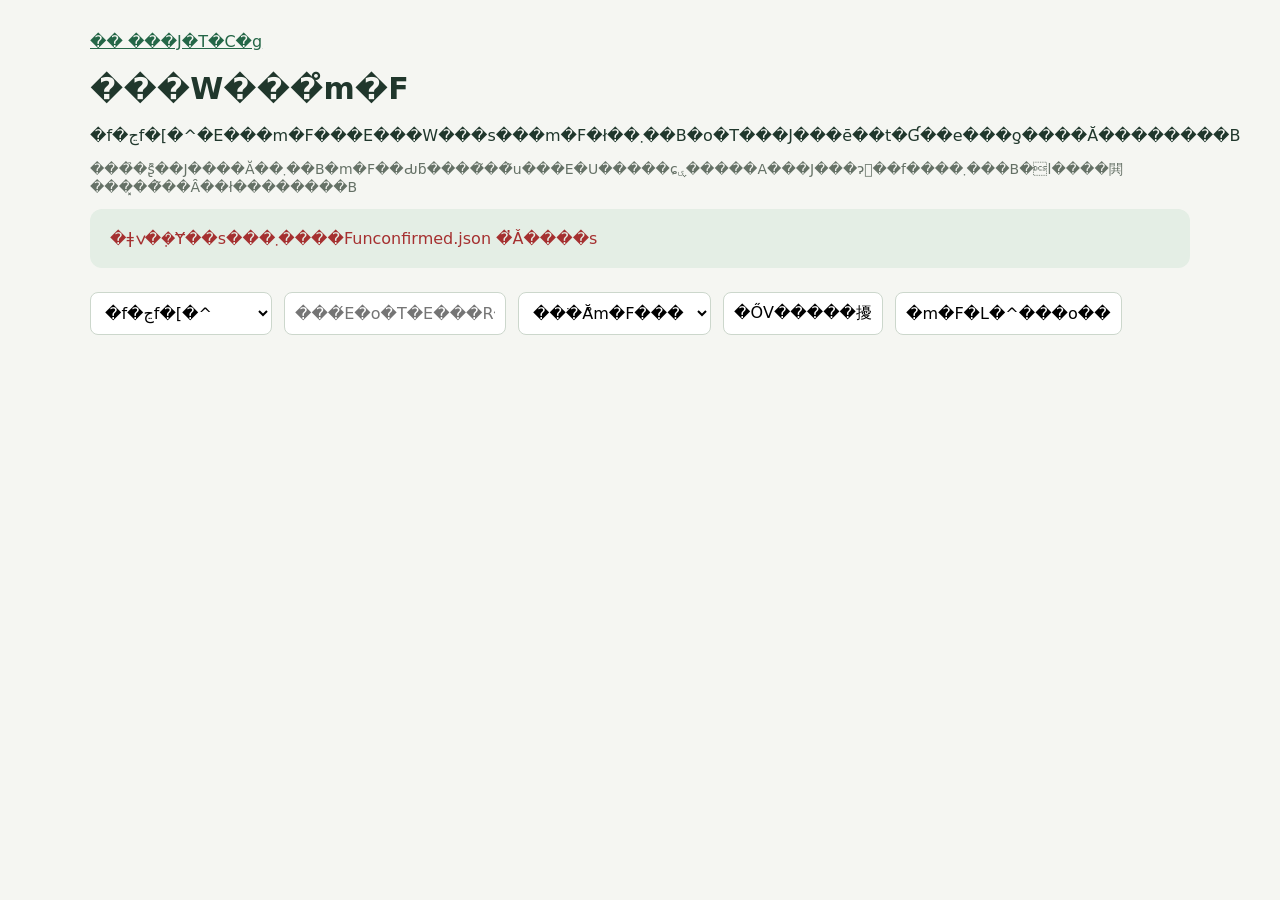
==== public/admin.html @ 86b77bff "Add information review dashboard with local notes and source checks" ====
<!doctype html><html lang="ja"><meta charset="utf-8"><meta name="viewport" content="width=device-width,initial-scale=1"><title>���m�F | Sapporo Gourmet Radar</title><style>body{margin:0;background:#f5f6f2;color:#20372c;font:16px system-ui}main{max-width:1100px;margin:auto;padding:32px 20px}a{color:#246647}h1{font-size:30px}button,input,select{font:inherit;padding:10px;border:1px solid #ccd7cc;border-radius:8px;background:white}button{cursor:pointer}.bar{display:flex;gap:12px;flex-wrap:wrap;margin:24px 0}.card{padding:22px;background:white;border:1px solid #dde4db;border-radius:12px;margin:14px 0}.meta{color:#657166;font-size:14px}.error{color:#a53030}textarea{display:block;box-sizing:border-box;width:100%;margin-top:12px;padding:10px;font:inherit}h2{font-size:19px}#summary{padding:20px;background:#e4eee5;border-radius:12px}</style><main><a href="./">�� ���J�T�C�g</a><h1>���W���̊m�F</h1><p>�f�ڃf�[�^�E���m�F���E���W���s���m�F�ł��܂��B�o�T���J���ē��t�Ɠ��e���ƍ����Ă��������B</p><p class="meta">���̉�ʂ͌��J����Ă��܂��B�m�F��Ԃƃ����͂��̃u���E�U�����ɕۑ�����A���J���ɂ͔��f����܂���B�l����閧���͓��͂��Ȃ��ł��������B</p><div id="summary">�ǂݍ��ݒ��c</div><div class="bar"><select id="mode" aria-label="�m�F�Ώ�"><option value="published">�f�ڃf�[�^</option><option value="pending">���m�F���</option><option value="sources">���W��</option></select><input id="query" placeholder="���́E�o�T�E���R�Ō���" aria-label="����"><select id="filter" aria-label="�m�F���"><option value="all">���ׂĂ̊m�F���</option><option value="���m�F">���m�F</option><option value="�m�F�ς�">�m�F�ς�</option><option value="�v�C��">�v�C��</option><option value="�ΏۊO">�ΏۊO</option></select><button id="refresh">�ŐV�����擾</button><button id="export">�m�F�L�^���o��</button></div><p id="count"></p><div id="list"></div></main><script>
let news={},pending={},report={},notes={};try{notes=JSON.parse(localStorage.getItem('radar-review-v1')||'{}')}catch{}
const $=id=>document.getElementById(id),esc=v=>String(v??'').replace(/[&<>"']/g,c=>({'&':'&amp;','<':'&lt;','>':'&gt;','"':'&quot;',"'":'&#39;'}[c]));
function link(u){try{let x=new URL(u);return ['https:','http:'].includes(x.protocol)?'<a target="_blank" rel="noopener" href="'+esc(x.href)+'">�o�T���J�� ?</a>':''}catch{return ''}}
function key(r){return r.url||r.source||String(r.id)}
function save(k,field,v){notes[k]={...notes[k],[field]:v};try{localStorage.setItem('radar-review-v1',JSON.stringify(notes))}catch{$('summary').textContent='�m�F�L�^��ۑ��ł��܂���B�o�̓{�^���ŋL�^��ۑ����Ă��������B'}}
function render(){let mode=$('mode').value,items=mode==='published'?news.items||[]:mode==='pending'?pending.items||[]:report.sources||[];let q=$('query').value.toLowerCase();items=items.filter(r=>JSON.stringify(r).toLowerCase().includes(q)&&($('filter').value==='all'||(notes[key(r)]?.status||'���m�F')===$('filter').value));$('count').textContent=items.length+'��';$('list').innerHTML=items.map((r,i)=>{let n=notes[key(r)]||{};return '<article class="card"><h2>'+esc(r.name||r.source||r.url)+'</h2><p>'+esc(r.type||'')+' '+esc(r.date||'')+(r.end?' �` '+esc(r.end):'')+' '+esc(r.place||'')+'</p><p class="meta">'+esc(r.source||'')+' �E '+esc(r.reason||r.error||r.text||(r.ok===true?'�擾����':r.ok===false?'�擾���s':''))+'</p>'+link(r.url)+'<p>�m�F��� <select data-row="'+i+'">'+['���m�F','�m�F�ς�','�v�C��','�ΏۊO'].map(s=>'<option'+(s===(n.status||'���m�F')?' selected':'')+'>'+s+'</option>').join('')+'</select></p><textarea data-row="'+i+'" placeholder="�m�F����" aria-label="�m�F����">'+esc(n.memo||'')+'</textarea></article>'}).join('')||'<p>�Y��������͂���܂���B</p>';$('list').querySelectorAll('select').forEach(e=>e.onchange=()=>save(key(items[+e.dataset.row]),'status',e.value));$('list').querySelectorAll('textarea').forEach(e=>e.oninput=()=>save(key(items[+e.dataset.row]),'memo',e.value))}
async function load(){try{let values=await Promise.all(['news.json','unconfirmed.json','collection-report.json'].map(async p=>{let r=await fetch(p,{cache:'no-store'});if(!r.ok)throw Error(p+' �̓Ǎ����s');return r.json()}));[news,pending,report]=values;$('summary').textContent='�ŏI���W�F'+(news.last_run||'���擾')+' �b�f�ڃf�[�^ '+(news.items||[]).length+'�� �b���m�F��� '+(pending.items||[]).length+'�� �b���W�� '+(report.successful_sources??0)+' / '+(report.sources||[]).length+' ����';render()}catch(e){$('summary').textContent='�ǂݍ��݂Ɏ��s���܂����F'+e.message;$('summary').className='error'}}
['mode','query','filter'].forEach(id=>$(id).addEventListener('input',render));$('refresh').onclick=load;$('export').onclick=()=>{let u=URL.createObjectURL(new Blob([JSON.stringify({exported_at:new Date().toISOString(),reviews:notes},null,2)],{type:'application/json'})),a=document.createElement('a');a.href=u;a.download='radar-review.json';a.click();setTimeout(()=>URL.revokeObjectURL(u),1000)};load();
</script></html>
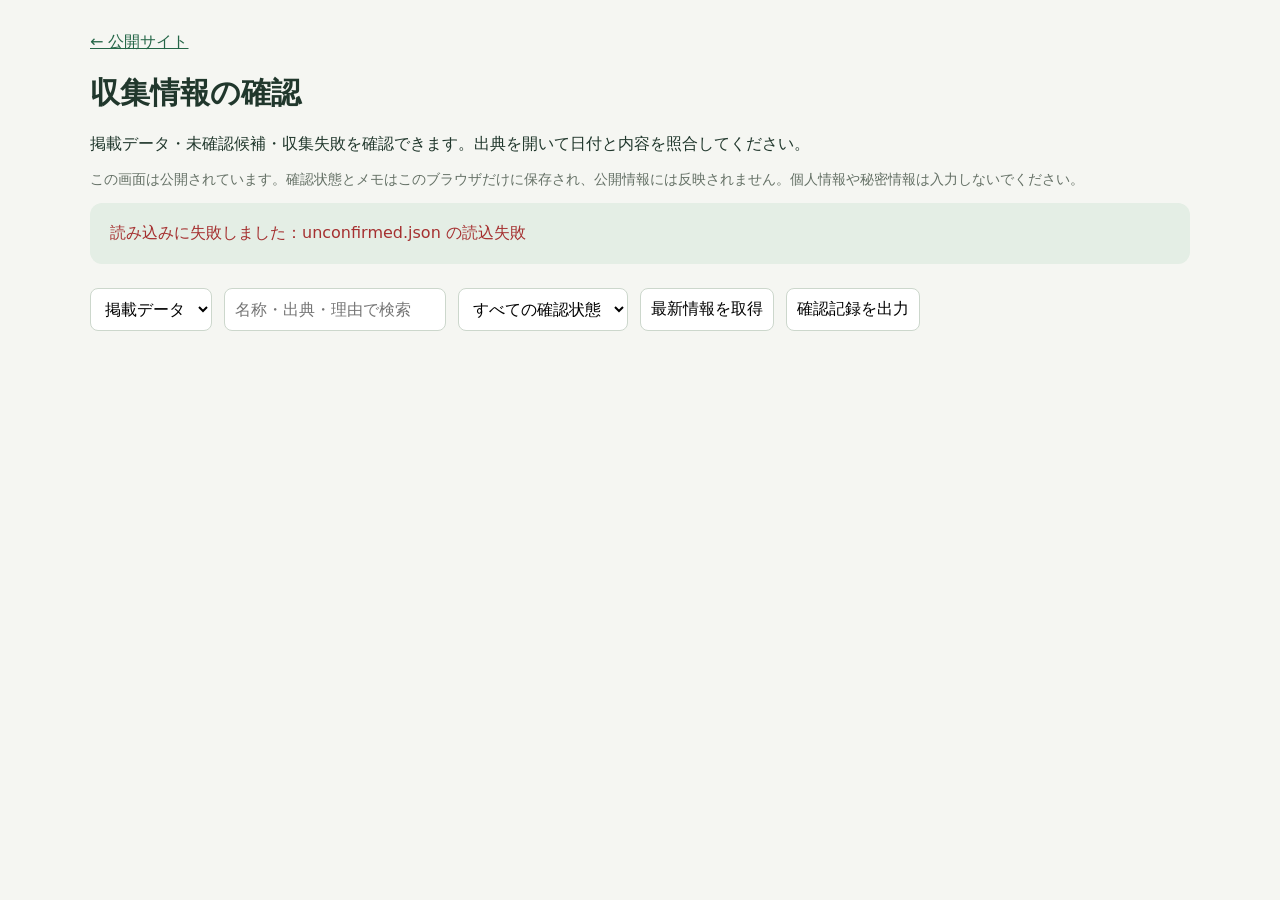
==== commit fdd024d5: "Restore Japanese review page text with correct UTF-8 encoding" ====
--- a/public/admin.html
+++ b/public/admin.html
@@ -1,11 +1,10 @@
-<!doctype html><html lang="ja"><meta charset="utf-8"><meta name="viewport" content="width=device-width,initial-scale=1"><title>���m�F | Sapporo Gourmet Radar</title><style>body{margin:0;background:#f5f6f2;color:#20372c;font:16px system-ui}main{max-width:1100px;margin:auto;padding:32px 20px}a{color:#246647}h1{font-size:30px}button,input,select{font:inherit;padding:10px;border:1px solid #ccd7cc;border-radius:8px;background:white}button{cursor:pointer}.bar{display:flex;gap:12px;flex-wrap:wrap;margin:24px 0}.card{padding:22px;background:white;border:1px solid #dde4db;border-radius:12px;margin:14px 0}.meta{color:#657166;font-size:14px}.error{color:#a53030}textarea{display:block;box-sizing:border-box;width:100%;margin-top:12px;padding:10px;font:inherit}h2{font-size:19px}#summary{padding:20px;background:#e4eee5;border-radius:12px}</style><main><a href="./">�� ���J�T�C�g</a><h1>���W���̊m�F</h1><p>�f�ڃf�[�^�E���m�F���E���W���s���m�F�ł��܂��B�o�T���J���ē��t�Ɠ��e���ƍ����Ă��������B</p><p class="meta">���̉�ʂ͌��J����Ă��܂��B�m�F��Ԃƃ����͂��̃u���E�U�����ɕۑ�����A���J���ɂ͔��f����܂���B�l����閧���͓��͂��Ȃ��ł��������B</p><div id="summary">�ǂݍ��ݒ��c</div><div class="bar"><select id="mode" aria-label="�m�F�Ώ�"><option value="published">�f�ڃf�[�^</option><option value="pending">���m�F���</option><option value="sources">���W��</option></select><input id="query" placeholder="���́E�o�T�E���R�Ō���" aria-label="����"><select id="filter" aria-label="�m�F���"><option value="all">���ׂĂ̊m�F���</option><option value="���m�F">���m�F</option><option value="�m�F�ς�">�m�F�ς�</option><option value="�v�C��">�v�C��</option><option value="�ΏۊO">�ΏۊO</option></select><button id="refresh">�ŐV�����擾</button><button id="export">�m�F�L�^���o��</button></div><p id="count"></p><div id="list"></div></main><script>
+<!doctype html><html lang="ja"><meta charset="utf-8"><meta name="viewport" content="width=device-width,initial-scale=1"><title>情報確認 | Sapporo Gourmet Radar</title><style>body{margin:0;background:#f5f6f2;color:#20372c;font:16px system-ui}main{max-width:1100px;margin:auto;padding:32px 20px}a{color:#246647}h1{font-size:30px}button,input,select{font:inherit;padding:10px;border:1px solid #ccd7cc;border-radius:8px;background:white}button{cursor:pointer}.bar{display:flex;gap:12px;flex-wrap:wrap;margin:24px 0}.card{padding:22px;background:white;border:1px solid #dde4db;border-radius:12px;margin:14px 0}.meta{color:#657166;font-size:14px}.error{color:#a53030}textarea{display:block;box-sizing:border-box;width:100%;margin-top:12px;padding:10px;font:inherit}h2{font-size:19px}#summary{padding:20px;background:#e4eee5;border-radius:12px}</style><main><a href="./">← 公開サイト</a><h1>収集情報の確認</h1><p>掲載データ・未確認候補・収集失敗を確認できます。出典を開いて日付と内容を照合してください。</p><p class="meta">この画面は公開されています。確認状態とメモはこのブラウザだけに保存され、公開情報には反映されません。個人情報や秘密情報は入力しないでください。</p><div id="summary">読み込み中…</div><div class="bar"><select id="mode" aria-label="確認対象"><option value="published">掲載データ</option><option value="pending">未確認候補</option><option value="sources">収集状況</option></select><input id="query" placeholder="名称・出典・理由で検索" aria-label="検索"><select id="filter" aria-label="確認状態"><option value="all">すべての確認状態</option><option value="未確認">未確認</option><option value="確認済み">確認済み</option><option value="要修正">要修正</option><option value="対象外">対象外</option></select><button id="refresh">最新情報を取得</button><button id="export">確認記録を出力</button></div><p id="count"></p><div id="list"></div></main><script>
 let news={},pending={},report={},notes={};try{notes=JSON.parse(localStorage.getItem('radar-review-v1')||'{}')}catch{}
 const $=id=>document.getElementById(id),esc=v=>String(v??'').replace(/[&<>"']/g,c=>({'&':'&amp;','<':'&lt;','>':'&gt;','"':'&quot;',"'":'&#39;'}[c]));
-function link(u){try{let x=new URL(u);return ['https:','http:'].includes(x.protocol)?'<a target="_blank" rel="noopener" href="'+esc(x.href)+'">�o�T���J�� ?</a>':''}catch{return ''}}
+function link(u){try{let x=new URL(u);return ['https:','http:'].includes(x.protocol)?'<a target="_blank" rel="noopener" href="'+esc(x.href)+'">出典を開く ↗</a>':''}catch{return ''}}
 function key(r){return r.url||r.source||String(r.id)}
-function save(k,field,v){notes[k]={...notes[k],[field]:v};try{localStorage.setItem('radar-review-v1',JSON.stringify(notes))}catch{$('summary').textContent='�m�F�L�^��ۑ��ł��܂���B�o�̓{�^���ŋL�^��ۑ����Ă��������B'}}
-function render(){let mode=$('mode').value,items=mode==='published'?news.items||[]:mode==='pending'?pending.items||[]:report.sources||[];let q=$('query').value.toLowerCase();items=items.filter(r=>JSON.stringify(r).toLowerCase().includes(q)&&($('filter').value==='all'||(notes[key(r)]?.status||'���m�F')===$('filter').value));$('count').textContent=items.length+'��';$('list').innerHTML=items.map((r,i)=>{let n=notes[key(r)]||{};return '<article class="card"><h2>'+esc(r.name||r.source||r.url)+'</h2><p>'+esc(r.type||'')+' '+esc(r.date||'')+(r.end?' �` '+esc(r.end):'')+' '+esc(r.place||'')+'</p><p class="meta">'+esc(r.source||'')+' �E '+esc(r.reason||r.error||r.text||(r.ok===true?'�擾����':r.ok===false?'�擾���s':''))+'</p>'+link(r.url)+'<p>�m�F��� <select data-row="'+i+'">'+['���m�F','�m�F�ς�','�v�C��','�ΏۊO'].map(s=>'<option'+(s===(n.status||'���m�F')?' selected':'')+'>'+s+'</option>').join('')+'</select></p><textarea data-row="'+i+'" placeholder="�m�F����" aria-label="�m�F����">'+esc(n.memo||'')+'</textarea></article>'}).join('')||'<p>�Y��������͂���܂���B</p>';$('list').querySelectorAll('select').forEach(e=>e.onchange=()=>save(key(items[+e.dataset.row]),'status',e.value));$('list').querySelectorAll('textarea').forEach(e=>e.oninput=()=>save(key(items[+e.dataset.row]),'memo',e.value))}
-async function load(){try{let values=await Promise.all(['news.json','unconfirmed.json','collection-report.json'].map(async p=>{let r=await fetch(p,{cache:'no-store'});if(!r.ok)throw Error(p+' �̓Ǎ����s');return r.json()}));[news,pending,report]=values;$('summary').textContent='�ŏI���W�F'+(news.last_run||'���擾')+' �b�f�ڃf�[�^ '+(news.items||[]).length+'�� �b���m�F��� '+(pending.items||[]).length+'�� �b���W�� '+(report.successful_sources??0)+' / '+(report.sources||[]).length+' ����';render()}catch(e){$('summary').textContent='�ǂݍ��݂Ɏ��s���܂����F'+e.message;$('summary').className='error'}}
+function save(k,field,v){notes[k]={...notes[k],[field]:v};try{localStorage.setItem('radar-review-v1',JSON.stringify(notes))}catch{$('summary').textContent='確認記録を保存できません。出力ボタンで記録を保存してください。'}}
+function render(){let mode=$('mode').value,items=mode==='published'?news.items||[]:mode==='pending'?pending.items||[]:report.sources||[];let q=$('query').value.toLowerCase();items=items.filter(r=>JSON.stringify(r).toLowerCase().includes(q)&&($('filter').value==='all'||(notes[key(r)]?.status||'未確認')===$('filter').value));$('count').textContent=items.length+'件';$('list').innerHTML=items.map((r,i)=>{let n=notes[key(r)]||{};return '<article class="card"><h2>'+esc(r.name||r.source||r.url)+'</h2><p>'+esc(r.type||'')+' '+esc(r.date||'')+(r.end?' ～ '+esc(r.end):'')+' '+esc(r.place||'')+'</p><p class="meta">'+esc(r.source||'')+' · '+esc(r.reason||r.error||r.text||(r.ok===true?'取得成功':r.ok===false?'取得失敗':''))+'</p>'+link(r.url)+'<p>確認状態 <select data-row="'+i+'">'+['未確認','確認済み','要修正','対象外'].map(s=>'<option'+(s===(n.status||'未確認')?' selected':'')+'>'+s+'</option>').join('')+'</select></p><textarea data-row="'+i+'" placeholder="確認メモ" aria-label="確認メモ">'+esc(n.memo||'')+'</textarea></article>'}).join('')||'<p>該当する情報はありません。</p>';$('list').querySelectorAll('select').forEach(e=>e.onchange=()=>save(key(items[+e.dataset.row]),'status',e.value));$('list').querySelectorAll('textarea').forEach(e=>e.oninput=()=>save(key(items[+e.dataset.row]),'memo',e.value))}
+async function load(){try{let values=await Promise.all(['news.json','unconfirmed.json','collection-report.json'].map(async p=>{let r=await fetch(p,{cache:'no-store'});if(!r.ok)throw Error(p+' の読込失敗');return r.json()}));[news,pending,report]=values;$('summary').textContent='最終収集：'+(news.last_run||'未取得')+' ｜掲載データ '+(news.items||[]).length+'件 ｜未確認候補 '+(pending.items||[]).length+'件 ｜収集元 '+(report.successful_sources??0)+' / '+(report.sources||[]).length+' 成功';render()}catch(e){$('summary').textContent='読み込みに失敗しました：'+e.message;$('summary').className='error'}}
 ['mode','query','filter'].forEach(id=>$(id).addEventListener('input',render));$('refresh').onclick=load;$('export').onclick=()=>{let u=URL.createObjectURL(new Blob([JSON.stringify({exported_at:new Date().toISOString(),reviews:notes},null,2)],{type:'application/json'})),a=document.createElement('a');a.href=u;a.download='radar-review.json';a.click();setTimeout(()=>URL.revokeObjectURL(u),1000)};load();
 </script></html>
-
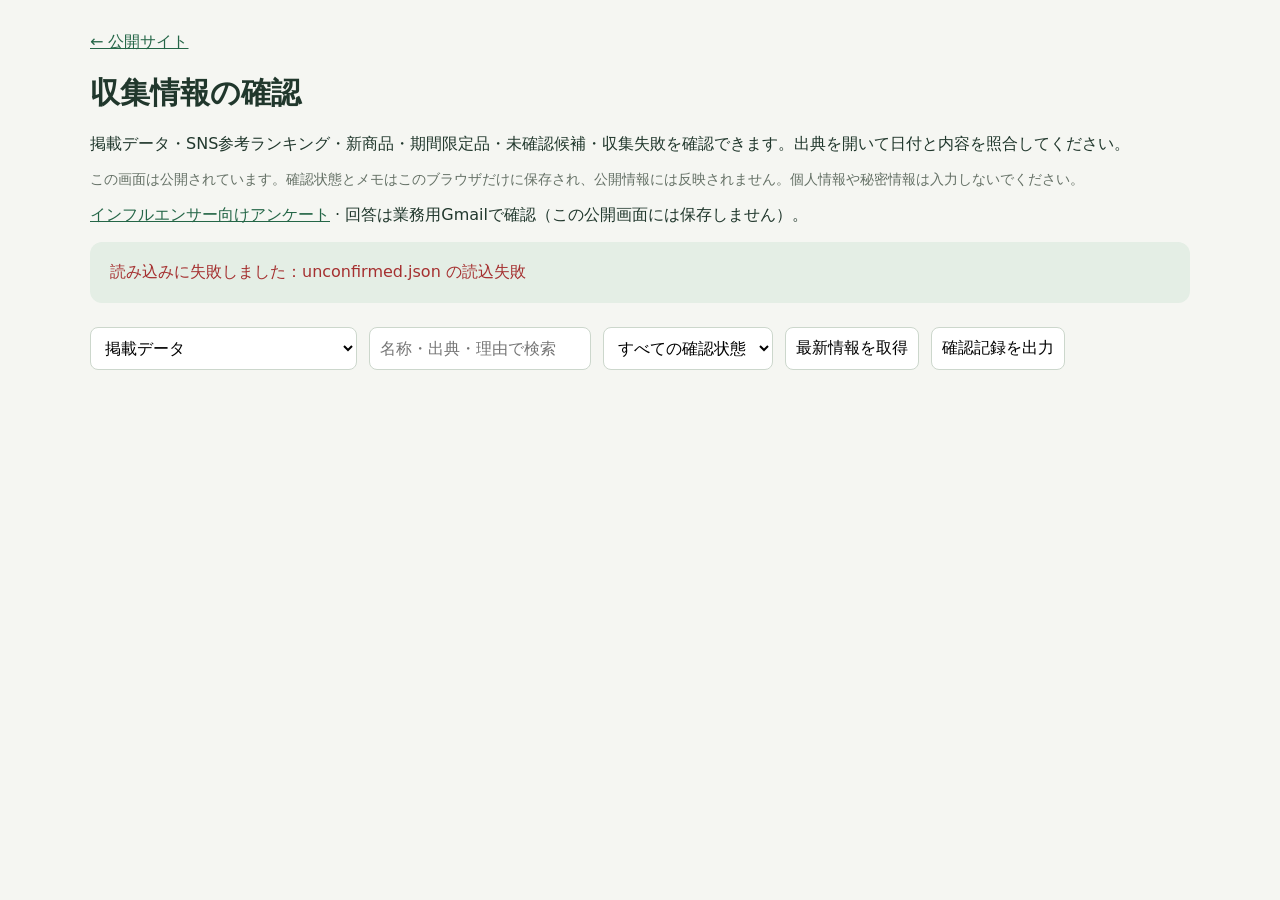
==== commit 0a767cf3: "Extend review screen to rankings and limited products" ====
--- a/public/admin.html
+++ b/public/admin.html
@@ -1,10 +1,10 @@
-<!doctype html><html lang="ja"><meta charset="utf-8"><meta name="viewport" content="width=device-width,initial-scale=1"><title>情報確認 | Sapporo Gourmet Radar</title><style>body{margin:0;background:#f5f6f2;color:#20372c;font:16px system-ui}main{max-width:1100px;margin:auto;padding:32px 20px}a{color:#246647}h1{font-size:30px}button,input,select{font:inherit;padding:10px;border:1px solid #ccd7cc;border-radius:8px;background:white}button{cursor:pointer}.bar{display:flex;gap:12px;flex-wrap:wrap;margin:24px 0}.card{padding:22px;background:white;border:1px solid #dde4db;border-radius:12px;margin:14px 0}.meta{color:#657166;font-size:14px}.error{color:#a53030}textarea{display:block;box-sizing:border-box;width:100%;margin-top:12px;padding:10px;font:inherit}h2{font-size:19px}#summary{padding:20px;background:#e4eee5;border-radius:12px}</style><main><a href="./">← 公開サイト</a><h1>収集情報の確認</h1><p>掲載データ・未確認候補・収集失敗を確認できます。出典を開いて日付と内容を照合してください。</p><p class="meta">この画面は公開されています。確認状態とメモはこのブラウザだけに保存され、公開情報には反映されません。個人情報や秘密情報は入力しないでください。</p><div id="summary">読み込み中…</div><div class="bar"><select id="mode" aria-label="確認対象"><option value="published">掲載データ</option><option value="pending">未確認候補</option><option value="sources">収集状況</option></select><input id="query" placeholder="名称・出典・理由で検索" aria-label="検索"><select id="filter" aria-label="確認状態"><option value="all">すべての確認状態</option><option value="未確認">未確認</option><option value="確認済み">確認済み</option><option value="要修正">要修正</option><option value="対象外">対象外</option></select><button id="refresh">最新情報を取得</button><button id="export">確認記録を出力</button></div><p id="count"></p><div id="list"></div></main><script>
-let news={},pending={},report={},notes={};try{notes=JSON.parse(localStorage.getItem('radar-review-v1')||'{}')}catch{}
+<!doctype html><html lang="ja"><meta charset="utf-8"><meta name="viewport" content="width=device-width,initial-scale=1"><title>情報確認 | Sapporo Gourmet Radar</title><style>body{margin:0;background:#f5f6f2;color:#20372c;font:16px system-ui}main{max-width:1100px;margin:auto;padding:32px 20px}a{color:#246647}h1{font-size:30px}button,input,select{font:inherit;padding:10px;border:1px solid #ccd7cc;border-radius:8px;background:white}button{cursor:pointer}.bar{display:flex;gap:12px;flex-wrap:wrap;margin:24px 0}.card{padding:22px;background:white;border:1px solid #dde4db;border-radius:12px;margin:14px 0}.meta{color:#657166;font-size:14px}.error{color:#a53030}textarea{display:block;box-sizing:border-box;width:100%;margin-top:12px;padding:10px;font:inherit}h2{font-size:19px}#summary{padding:20px;background:#e4eee5;border-radius:12px}</style><main><a href="./">← 公開サイト</a><h1>収集情報の確認</h1><p>掲載データ・SNS参考ランキング・新商品・期間限定品・未確認候補・収集失敗を確認できます。出典を開いて日付と内容を照合してください。</p><p class="meta">この画面は公開されています。確認状態とメモはこのブラウザだけに保存され、公開情報には反映されません。個人情報や秘密情報は入力しないでください。</p><p><a href="survey.html">インフルエンサー向けアンケート</a> · 回答は業務用Gmailで確認（この公開画面には保存しません）。</p><div id="summary">読み込み中…</div><div class="bar"><select id="mode" aria-label="確認対象"><option value="published">掲載データ</option><option value="popular">SNS参考ランキング・取材候補</option><option value="products">新商品・期間限定品</option><option value="pending">未確認候補</option><option value="sources">収集状況</option></select><input id="query" placeholder="名称・出典・理由で検索" aria-label="検索"><select id="filter" aria-label="確認状態"><option value="all">すべての確認状態</option><option value="未確認">未確認</option><option value="確認済み">確認済み</option><option value="要修正">要修正</option><option value="対象外">対象外</option></select><button id="refresh">最新情報を取得</button><button id="export">確認記録を出力</button></div><p id="count"></p><div id="list"></div></main><script>
+let news={},pending={},report={},popular={},products={},notes={};try{notes=JSON.parse(localStorage.getItem('radar-review-v1')||'{}')}catch{}
 const $=id=>document.getElementById(id),esc=v=>String(v??'').replace(/[&<>"']/g,c=>({'&':'&amp;','<':'&lt;','>':'&gt;','"':'&quot;',"'":'&#39;'}[c]));
 function link(u){try{let x=new URL(u);return ['https:','http:'].includes(x.protocol)?'<a target="_blank" rel="noopener" href="'+esc(x.href)+'">出典を開く ↗</a>':''}catch{return ''}}
-function key(r){return r.url||r.source||String(r.id)}
+function key(r){let mode=$('mode').value;return ['popular','products'].includes(mode)?mode+':'+String(r.id):r.url||r.source||String(r.id)}
 function save(k,field,v){notes[k]={...notes[k],[field]:v};try{localStorage.setItem('radar-review-v1',JSON.stringify(notes))}catch{$('summary').textContent='確認記録を保存できません。出力ボタンで記録を保存してください。'}}
-function render(){let mode=$('mode').value,items=mode==='published'?news.items||[]:mode==='pending'?pending.items||[]:report.sources||[];let q=$('query').value.toLowerCase();items=items.filter(r=>JSON.stringify(r).toLowerCase().includes(q)&&($('filter').value==='all'||(notes[key(r)]?.status||'未確認')===$('filter').value));$('count').textContent=items.length+'件';$('list').innerHTML=items.map((r,i)=>{let n=notes[key(r)]||{};return '<article class="card"><h2>'+esc(r.name||r.source||r.url)+'</h2><p>'+esc(r.type||'')+' '+esc(r.date||'')+(r.end?' ～ '+esc(r.end):'')+' '+esc(r.place||'')+'</p><p class="meta">'+esc(r.source||'')+' · '+esc(r.reason||r.error||r.text||(r.ok===true?'取得成功':r.ok===false?'取得失敗':''))+'</p>'+link(r.url)+'<p>確認状態 <select data-row="'+i+'">'+['未確認','確認済み','要修正','対象外'].map(s=>'<option'+(s===(n.status||'未確認')?' selected':'')+'>'+s+'</option>').join('')+'</select></p><textarea data-row="'+i+'" placeholder="確認メモ" aria-label="確認メモ">'+esc(n.memo||'')+'</textarea></article>'}).join('')||'<p>該当する情報はありません。</p>';$('list').querySelectorAll('select').forEach(e=>e.onchange=()=>save(key(items[+e.dataset.row]),'status',e.value));$('list').querySelectorAll('textarea').forEach(e=>e.oninput=()=>save(key(items[+e.dataset.row]),'memo',e.value))}
-async function load(){try{let values=await Promise.all(['news.json','unconfirmed.json','collection-report.json'].map(async p=>{let r=await fetch(p,{cache:'no-store'});if(!r.ok)throw Error(p+' の読込失敗');return r.json()}));[news,pending,report]=values;$('summary').textContent='最終収集：'+(news.last_run||'未取得')+' ｜掲載データ '+(news.items||[]).length+'件 ｜未確認候補 '+(pending.items||[]).length+'件 ｜収集元 '+(report.successful_sources??0)+' / '+(report.sources||[]).length+' 成功';render()}catch(e){$('summary').textContent='読み込みに失敗しました：'+e.message;$('summary').className='error'}}
+function render(){let mode=$('mode').value,items=mode==='published'?news.items||[]:mode==='pending'?pending.items||[]:mode==='popular'?popular.items||[]:mode==='products'?products.items||[]:report.sources||[];let q=$('query').value.toLowerCase();items=items.filter(r=>JSON.stringify(r).toLowerCase().includes(q)&&($('filter').value==='all'||(notes[key(r)]?.status||'未確認')===$('filter').value));$('count').textContent=items.length+'件';$('list').innerHTML=items.map((r,i)=>{let n=notes[key(r)]||{};return '<article class="card"><h2>'+esc(r.name||r.source||r.url)+'</h2><p>'+esc(r.type||r.kind||r.category||'')+' '+esc(r.date||r.start||'')+(r.end?' ～ '+esc(r.end):'')+' '+esc(r.place||r.stores||r.area||'')+'</p><p class="meta">'+esc(r.source||'')+' · '+esc(r.reason||r.error||r.text||r.evidence||r.description||(r.ok===true?'取得成功':r.ok===false?'取得失敗':''))+'</p>'+(mode==='popular'&&Number.isFinite(r.sns_views)?'<p>SNS掲載視聴数 '+r.sns_views.toLocaleString('ja-JP')+'回 · 確認日 '+esc(r.metric_checked_at)+'</p>':'')+(mode==='products'?'<p>'+esc(r.price)+' · '+(r.limited?'期間限定':'終了日未公表')+' · 確認日 '+esc(r.checked_at||products.checked_at)+'</p>':'')+link(r.metric_url||r.url)+'<p>確認状態 <select data-row="'+i+'">'+['未確認','確認済み','要修正','対象外'].map(s=>'<option'+(s===(n.status||'未確認')?' selected':'')+'>'+s+'</option>').join('')+'</select></p><textarea data-row="'+i+'" placeholder="確認メモ" aria-label="確認メモ">'+esc(n.memo||'')+'</textarea></article>'}).join('')||'<p>該当する情報はありません。</p>';$('list').querySelectorAll('select').forEach(e=>e.onchange=()=>save(key(items[+e.dataset.row]),'status',e.value));$('list').querySelectorAll('textarea').forEach(e=>e.oninput=()=>save(key(items[+e.dataset.row]),'memo',e.value))}
+async function load(){try{let values=await Promise.all(['news.json','unconfirmed.json','collection-report.json','popular.json','products.json'].map(async p=>{let r=await fetch(p,{cache:'no-store'});if(!r.ok)throw Error(p+' の読込失敗');return r.json()}));[news,pending,report,popular,products]=values;$('summary').textContent='最終収集：'+(news.last_run||'未取得')+' ｜掲載データ '+(news.items||[]).length+'件 ｜話題店 '+(popular.items||[]).length+'店 ｜商品 '+(products.items||[]).length+'件 ｜未確認候補 '+(pending.items||[]).length+'件 ｜収集元 '+(report.successful_sources??0)+' / '+(report.sources||[]).length+' 成功';render()}catch(e){$('summary').textContent='読み込みに失敗しました：'+e.message;$('summary').className='error'}}
 ['mode','query','filter'].forEach(id=>$(id).addEventListener('input',render));$('refresh').onclick=load;$('export').onclick=()=>{let u=URL.createObjectURL(new Blob([JSON.stringify({exported_at:new Date().toISOString(),reviews:notes},null,2)],{type:'application/json'})),a=document.createElement('a');a.href=u;a.download='radar-review.json';a.click();setTimeout(()=>URL.revokeObjectURL(u),1000)};load();
 </script></html>
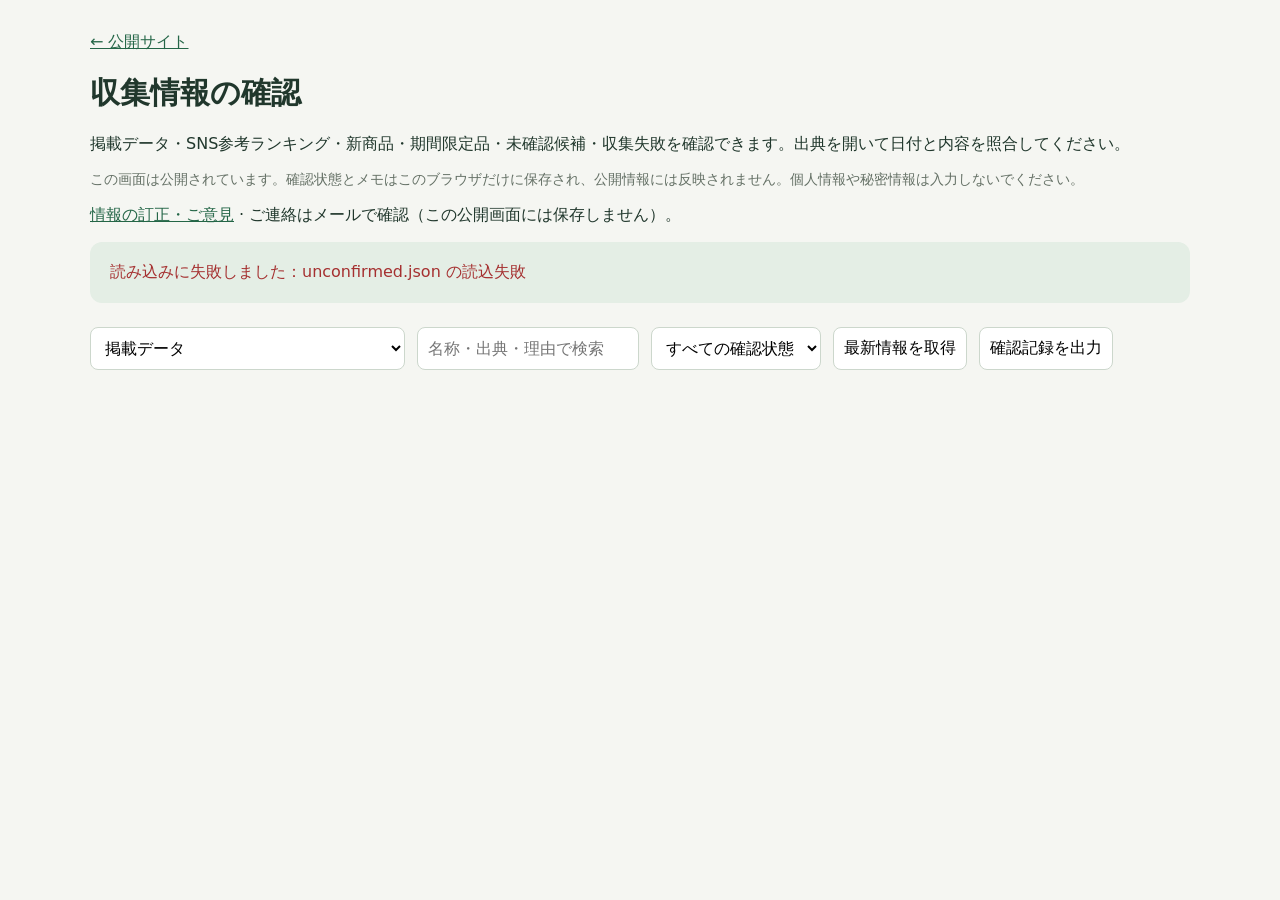
==== commit af343776: "Publish Sapporo Gourmet Radar as a free guide for everyone" ====
--- a/public/admin.html
+++ b/public/admin.html
@@ -1,4 +1,4 @@
-<!doctype html><html lang="ja"><meta charset="utf-8"><meta name="viewport" content="width=device-width,initial-scale=1"><title>情報確認 | Sapporo Gourmet Radar</title><style>body{margin:0;background:#f5f6f2;color:#20372c;font:16px system-ui}main{max-width:1100px;margin:auto;padding:32px 20px}a{color:#246647}h1{font-size:30px}button,input,select{font:inherit;padding:10px;border:1px solid #ccd7cc;border-radius:8px;background:white}button{cursor:pointer}.bar{display:flex;gap:12px;flex-wrap:wrap;margin:24px 0}.card{padding:22px;background:white;border:1px solid #dde4db;border-radius:12px;margin:14px 0}.meta{color:#657166;font-size:14px}.error{color:#a53030}textarea{display:block;box-sizing:border-box;width:100%;margin-top:12px;padding:10px;font:inherit}h2{font-size:19px}#summary{padding:20px;background:#e4eee5;border-radius:12px}</style><main><a href="./">← 公開サイト</a><h1>収集情報の確認</h1><p>掲載データ・SNS参考ランキング・新商品・期間限定品・未確認候補・収集失敗を確認できます。出典を開いて日付と内容を照合してください。</p><p class="meta">この画面は公開されています。確認状態とメモはこのブラウザだけに保存され、公開情報には反映されません。個人情報や秘密情報は入力しないでください。</p><p><a href="survey.html">インフルエンサー向けアンケート</a> · 回答は業務用Gmailで確認（この公開画面には保存しません）。</p><div id="summary">読み込み中…</div><div class="bar"><select id="mode" aria-label="確認対象"><option value="published">掲載データ</option><option value="popular">SNS参考ランキング・取材候補</option><option value="products">新商品・期間限定品</option><option value="pending">未確認候補</option><option value="sources">収集状況</option></select><input id="query" placeholder="名称・出典・理由で検索" aria-label="検索"><select id="filter" aria-label="確認状態"><option value="all">すべての確認状態</option><option value="未確認">未確認</option><option value="確認済み">確認済み</option><option value="要修正">要修正</option><option value="対象外">対象外</option></select><button id="refresh">最新情報を取得</button><button id="export">確認記録を出力</button></div><p id="count"></p><div id="list"></div></main><script>
+<!doctype html><html lang="ja"><meta charset="utf-8"><meta name="viewport" content="width=device-width,initial-scale=1"><title>情報確認 | Sapporo Gourmet Radar</title><style>body{margin:0;background:#f5f6f2;color:#20372c;font:16px system-ui}main{max-width:1100px;margin:auto;padding:32px 20px}a{color:#246647}h1{font-size:30px}button,input,select{font:inherit;padding:10px;border:1px solid #ccd7cc;border-radius:8px;background:white}button{cursor:pointer}.bar{display:flex;gap:12px;flex-wrap:wrap;margin:24px 0}.card{padding:22px;background:white;border:1px solid #dde4db;border-radius:12px;margin:14px 0}.meta{color:#657166;font-size:14px}.error{color:#a53030}textarea{display:block;box-sizing:border-box;width:100%;margin-top:12px;padding:10px;font:inherit}h2{font-size:19px}#summary{padding:20px;background:#e4eee5;border-radius:12px}</style><main><a href="./">← 公開サイト</a><h1>収集情報の確認</h1><p>掲載データ・SNS参考ランキング・新商品・期間限定品・未確認候補・収集失敗を確認できます。出典を開いて日付と内容を照合してください。</p><p class="meta">この画面は公開されています。確認状態とメモはこのブラウザだけに保存され、公開情報には反映されません。個人情報や秘密情報は入力しないでください。</p><p><a href="survey.html">情報の訂正・ご意見</a> · ご連絡はメールで確認（この公開画面には保存しません）。</p><div id="summary">読み込み中…</div><div class="bar"><select id="mode" aria-label="確認対象"><option value="published">掲載データ</option><option value="popular">SNS参考ランキング・お店探しの候補</option><option value="products">新商品・期間限定品</option><option value="pending">未確認候補</option><option value="sources">収集状況</option></select><input id="query" placeholder="名称・出典・理由で検索" aria-label="検索"><select id="filter" aria-label="確認状態"><option value="all">すべての確認状態</option><option value="未確認">未確認</option><option value="確認済み">確認済み</option><option value="要修正">要修正</option><option value="対象外">対象外</option></select><button id="refresh">最新情報を取得</button><button id="export">確認記録を出力</button></div><p id="count"></p><div id="list"></div></main><script>
 let news={},pending={},report={},popular={},products={},notes={};try{notes=JSON.parse(localStorage.getItem('radar-review-v1')||'{}')}catch{}
 const $=id=>document.getElementById(id),esc=v=>String(v??'').replace(/[&<>"']/g,c=>({'&':'&amp;','<':'&lt;','>':'&gt;','"':'&quot;',"'":'&#39;'}[c]));
 function link(u){try{let x=new URL(u);return ['https:','http:'].includes(x.protocol)?'<a target="_blank" rel="noopener" href="'+esc(x.href)+'">出典を開く ↗</a>':''}catch{return ''}}
